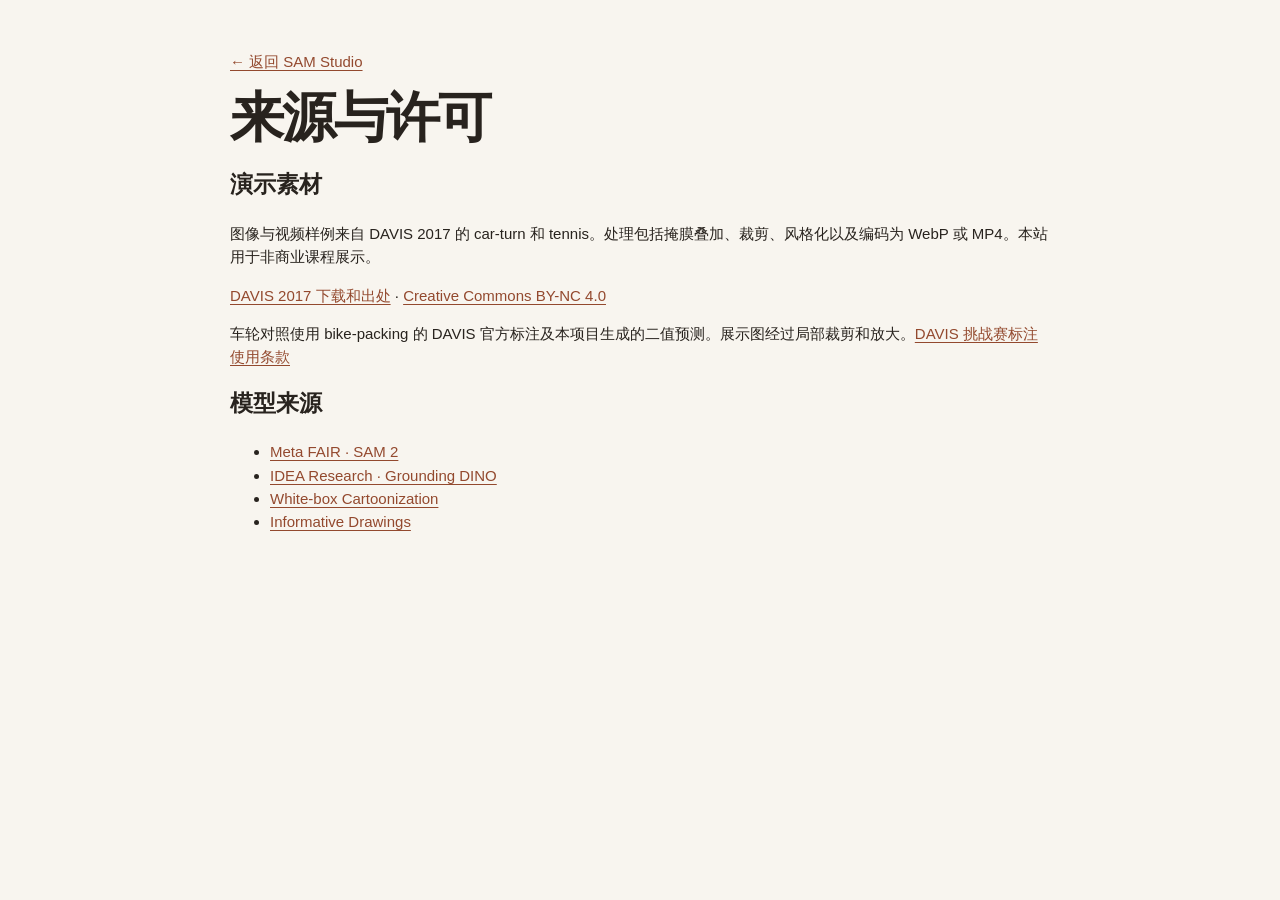
==== docs/credits.html @ f3bf4d9c "Publish SAM Studio application and Pages demo" ====
<!doctype html>
<html lang="zh-CN">
<head><meta charset="utf-8"><meta name="viewport" content="width=device-width, initial-scale=1">
<title>来源与许可 · SAM Studio</title><link rel="stylesheet" href="./style.css"></head>
<body><main class="wrap credits">
<p><a href="./">← 返回 SAM Studio</a></p>
<h1>来源与许可</h1>
<h2>演示素材</h2>
<p>图像与视频样例来自 DAVIS 2017 的 car-turn 和 tennis。处理包括掩膜叠加、裁剪、风格化以及编码为 WebP 或 MP4。本站用于非商业课程展示。</p>
<p><a href="https://davischallenge.org/davis2017/code.html">DAVIS 2017 下载和出处</a> · <a href="https://creativecommons.org/licenses/by-nc/4.0/">Creative Commons BY-NC 4.0</a></p>
<p>车轮对照使用 bike-packing 的 DAVIS 官方标注及本项目生成的二值预测。展示图经过局部裁剪和放大。<a href="https://davischallenge.org/challenge2017/rulesdates.html">DAVIS 挑战赛标注使用条款</a></p>
<h2>模型来源</h2>
<ul>
<li><a href="https://github.com/facebookresearch/sam2">Meta FAIR · SAM 2</a></li>
<li><a href="https://github.com/IDEA-Research/GroundingDINO">IDEA Research · Grounding DINO</a></li>
<li><a href="https://github.com/SystemErrorWang/White-box-Cartoonization">White-box Cartoonization</a></li>
<li><a href="https://github.com/carolineec/informative-drawings">Informative Drawings</a></li>
</ul>
</main></body></html>
---- docs/style.css ----
:root {
  color-scheme: light;
  --paper: #f8f5ef;
  --panel: #fffcf7;
  --ink: #28231e;
  --muted: #686057;
  --line: #e2d9cd;
  --accent: #93492e;
  --tint: #f3e7db;
  --serif: Georgia, "Songti SC", SimSun, serif;
  font: 15px/1.55 Inter, "Microsoft YaHei", "PingFang SC", sans-serif;
  background: var(--paper);
  color: var(--ink);
}
* { box-sizing: border-box; }
body { margin: 0; }
a { color: var(--accent); text-underline-offset: .22em; }
button { color: inherit; font: inherit; cursor: pointer; }
:focus-visible { outline: 3px solid var(--accent); outline-offset: 3px; }
[hidden] { display: none !important; }
.wrap { width: min(1200px, calc(100% - clamp(30px, 8vw, 112px))); margin-inline: auto; }
.mast { border-bottom: 1px solid var(--line); background: var(--panel); }
.mast-inner, .mast nav, .brand { display: flex; align-items: center; }
.mast-inner { min-height: 65px; justify-content: space-between; gap: 16px; }
.mast nav { gap: clamp(12px, 3.2vw, 34px); }
.mast a { text-decoration: none; color: var(--ink); }
.mast a:hover { color: var(--accent); }
.brand { gap: 10px; font: bold 22px var(--serif); white-space: nowrap; }
.mark { width: 19px; aspect-ratio: 1; border: 3px solid var(--accent); border-radius: 6px 10px 6px 10px; transform: rotate(-13deg); }
.hero { padding: clamp(35px, 5vw, 62px) 0 27px; display: flex; align-items: end; justify-content: space-between; gap: 25px; }
h1 { margin: 0; font: 700 clamp(31px, 5.1vw, 54px)/1.14 var(--serif); letter-spacing: -.035em; }
.hero p { margin: 11px 0 0; color: var(--muted); }
.hero .deployment { max-width: 285px; font-size: 13px; }
.workspace { border: 1px solid var(--line); border-radius: 15px; background: var(--panel); }
.scene-nav { display: flex; padding: 10px 15px; gap: 6px; border-bottom: 1px solid var(--line); }
.scene-nav button, .choices button { background: transparent; border: 1px solid transparent; border-radius: 8px; padding: 8px 13px; }
.scene-nav button:hover, .choices button:hover { background: var(--tint); }
.scene-nav button[aria-pressed="true"], .choices button[aria-pressed="true"] { background: var(--tint); border-color: #e5cbb6; color: #71391f; font-weight: 600; }
.layout { display: grid; grid-template-columns: minmax(0, 1fr) 245px; gap: 18px; padding: 17px; }
.stage-column { min-width: 0; }
.compare { position: relative; isolation: isolate; overflow: hidden; border-radius: 10px; background: #e8e2d8; }
.compare img { display: block; width: 100%; }
.compare img:first-child { min-height: 140px; }
.compare #edited { position: absolute; inset: 0; width: 100%; height: 100%; object-fit: contain; clip-path: inset(0 0 0 var(--split)); }
.compare input { position: absolute; inset: 0; width: 100%; height: 100%; margin: 0; opacity: 0; cursor: ew-resize; }
.compare:focus-within { outline: 3px solid var(--accent); outline-offset: 3px; }
.divider { position: absolute; inset: 0 auto 0 var(--split); transform: translateX(-50%); width: 2px; background: #fff; display: grid; place-items: center; pointer-events: none; box-shadow: 0 0 3px #0008; }
.divider span { display: grid; place-items: center; width: 34px; height: 34px; border-radius: 50%; background: #fffaf3; color: var(--ink); font-weight: 700; box-shadow: 0 2px 8px #0004; }
.view-label { position: absolute; top: 9px; border-radius: 5px; padding: 3px 8px; background: #29221eda; color: #fff; font-size: 12px; pointer-events: none; }
.view-label.left { left: 9px; }
.view-label.right { right: 9px; }
.caption { margin: 8px 0 0; font-size: 12px; color: var(--muted); }
.controls { border-left: 1px solid var(--line); padding: 5px 0 7px 17px; }
.control-group { margin-bottom: 19px; }
.control-group h2 { font-size: 14px; margin: 0 0 7px; }
.choices { display: flex; flex-wrap: wrap; gap: 5px; }
.choices button { border-color: var(--line); padding: 6px 11px; }
.help { color: var(--muted); font-size: 13px; margin: 0 0 12px; }
.action { display: inline-flex; align-items: center; min-height: 36px; padding: 5px 10px; border: 1px solid var(--line); border-radius: 8px; text-decoration: none; }
.action:hover { background: var(--tint); }
video { display: block; width: 100%; aspect-ratio: 910/480; background: #171513; border-radius: 10px; }
.experiment { padding: 20px; }
.experiment h2 { margin: 0; font: 700 26px/1.2 var(--serif); }
.experiment p { color: var(--muted); margin: 7px 0 13px; }
.wheel { display: block; width: 100%; border: 1px solid var(--line); border-radius: 9px; }
.metrics { margin: 14px 0; display: grid; grid-template-columns: repeat(3, minmax(0, 1fr)); gap: 9px; }
.metrics div { border: 1px solid var(--line); border-radius: 9px; padding: 12px; }
.metrics strong { display: block; font: 700 clamp(17px, 2.65vw, 28px)/1.4 var(--serif); }
.metrics small { color: var(--muted); }
.footer { padding: 18px 0 28px; display: flex; justify-content: space-between; gap: 8px 20px; flex-wrap: wrap; color: var(--muted); font-size: 12px; }
.credits { padding: 35px 0; max-width: 820px; }
.sr-only { position: absolute; width: 1px; height: 1px; padding: 0; margin: -1px; overflow: hidden; clip-path: inset(50%); white-space: nowrap; }
@media (max-width: 780px) {
  .hero { display: block; }
  .hero .deployment { max-width: none; }
  .layout { grid-template-columns: minmax(0, 1fr); }
  .controls { border-left: 0; border-top: 1px solid var(--line); padding: 12px 0 4px; }
  .control-group { margin-bottom: 13px; }
}
@media (max-width: 470px) {
  .brand { font-size: 19px; }
  .scene-nav, .layout, .experiment { padding: 11px; }
  .scene-nav { gap: 3px; }
  .scene-nav button { padding-inline: 8px; }
  .metrics { grid-template-columns: 1fr; }
}
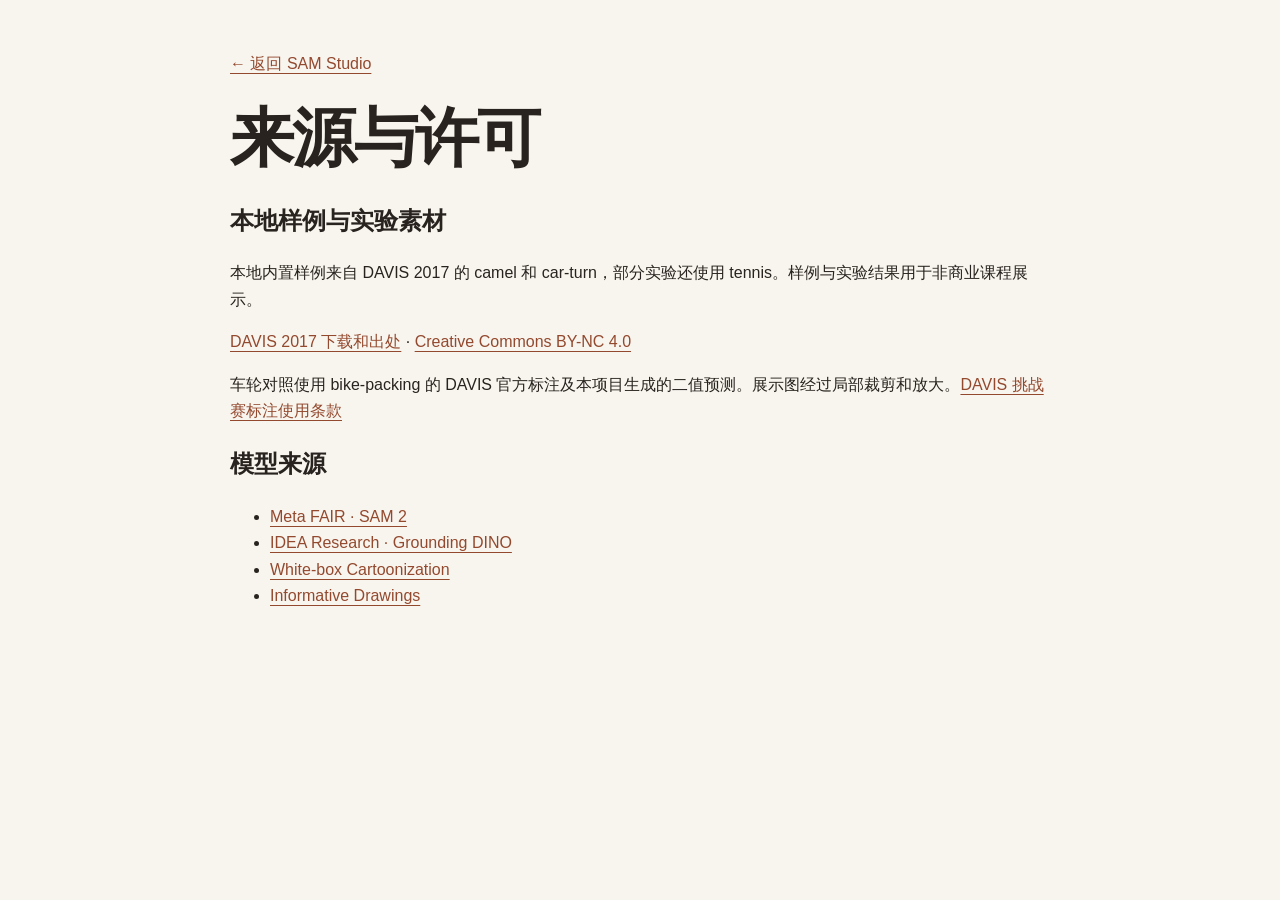
==== commit 12a0590f: "Publish the course report and simplify the project site" ====
--- a/docs/credits.html
+++ b/docs/credits.html
@@ -1,12 +1,12 @@
 <!doctype html>
 <html lang="zh-CN">
 <head><meta charset="utf-8"><meta name="viewport" content="width=device-width, initial-scale=1">
-<title>来源与许可 · SAM Studio</title><link rel="stylesheet" href="./style.css"></head>
+<title>来源与许可 · SAM Studio</title><link rel="icon" href="data:,"><link rel="stylesheet" href="./style.css"></head>
 <body><main class="wrap credits">
 <p><a href="./">← 返回 SAM Studio</a></p>
 <h1>来源与许可</h1>
-<h2>演示素材</h2>
-<p>图像与视频样例来自 DAVIS 2017 的 car-turn 和 tennis。处理包括掩膜叠加、裁剪、风格化以及编码为 WebP 或 MP4。本站用于非商业课程展示。</p>
+<h2>本地样例与实验素材</h2>
+<p>本地内置样例来自 DAVIS 2017 的 camel 和 car-turn，部分实验还使用 tennis。样例与实验结果用于非商业课程展示。</p>
 <p><a href="https://davischallenge.org/davis2017/code.html">DAVIS 2017 下载和出处</a> · <a href="https://creativecommons.org/licenses/by-nc/4.0/">Creative Commons BY-NC 4.0</a></p>
 <p>车轮对照使用 bike-packing 的 DAVIS 官方标注及本项目生成的二值预测。展示图经过局部裁剪和放大。<a href="https://davischallenge.org/challenge2017/rulesdates.html">DAVIS 挑战赛标注使用条款</a></p>
 <h2>模型来源</h2>
--- a/docs/style.css
+++ b/docs/style.css
@@ -6,81 +6,31 @@
   --muted: #686057;
   --line: #e2d9cd;
   --accent: #93492e;
-  --tint: #f3e7db;
   --serif: Georgia, "Songti SC", SimSun, serif;
-  font: 15px/1.55 Inter, "Microsoft YaHei", "PingFang SC", sans-serif;
+  font: 16px/1.65 Inter, "Microsoft YaHei", "PingFang SC", sans-serif;
   background: var(--paper);
   color: var(--ink);
 }
 * { box-sizing: border-box; }
 body { margin: 0; }
 a { color: var(--accent); text-underline-offset: .22em; }
-button { color: inherit; font: inherit; cursor: pointer; }
 :focus-visible { outline: 3px solid var(--accent); outline-offset: 3px; }
-[hidden] { display: none !important; }
-.wrap { width: min(1200px, calc(100% - clamp(30px, 8vw, 112px))); margin-inline: auto; }
+.wrap { width: min(1030px, calc(100% - clamp(32px, 9vw, 120px))); margin-inline: auto; }
 .mast { border-bottom: 1px solid var(--line); background: var(--panel); }
-.mast-inner, .mast nav, .brand { display: flex; align-items: center; }
+.mast-inner, .brand { display: flex; align-items: center; }
 .mast-inner { min-height: 65px; justify-content: space-between; gap: 16px; }
-.mast nav { gap: clamp(12px, 3.2vw, 34px); }
 .mast a { text-decoration: none; color: var(--ink); }
 .mast a:hover { color: var(--accent); }
 .brand { gap: 10px; font: bold 22px var(--serif); white-space: nowrap; }
 .mark { width: 19px; aspect-ratio: 1; border: 3px solid var(--accent); border-radius: 6px 10px 6px 10px; transform: rotate(-13deg); }
-.hero { padding: clamp(35px, 5vw, 62px) 0 27px; display: flex; align-items: end; justify-content: space-between; gap: 25px; }
-h1 { margin: 0; font: 700 clamp(31px, 5.1vw, 54px)/1.14 var(--serif); letter-spacing: -.035em; }
-.hero p { margin: 11px 0 0; color: var(--muted); }
-.hero .deployment { max-width: 285px; font-size: 13px; }
-.workspace { border: 1px solid var(--line); border-radius: 15px; background: var(--panel); }
-.scene-nav { display: flex; padding: 10px 15px; gap: 6px; border-bottom: 1px solid var(--line); }
-.scene-nav button, .choices button { background: transparent; border: 1px solid transparent; border-radius: 8px; padding: 8px 13px; }
-.scene-nav button:hover, .choices button:hover { background: var(--tint); }
-.scene-nav button[aria-pressed="true"], .choices button[aria-pressed="true"] { background: var(--tint); border-color: #e5cbb6; color: #71391f; font-weight: 600; }
-.layout { display: grid; grid-template-columns: minmax(0, 1fr) 245px; gap: 18px; padding: 17px; }
-.stage-column { min-width: 0; }
-.compare { position: relative; isolation: isolate; overflow: hidden; border-radius: 10px; background: #e8e2d8; }
-.compare img { display: block; width: 100%; }
-.compare img:first-child { min-height: 140px; }
-.compare #edited { position: absolute; inset: 0; width: 100%; height: 100%; object-fit: contain; clip-path: inset(0 0 0 var(--split)); }
-.compare input { position: absolute; inset: 0; width: 100%; height: 100%; margin: 0; opacity: 0; cursor: ew-resize; }
-.compare:focus-within { outline: 3px solid var(--accent); outline-offset: 3px; }
-.divider { position: absolute; inset: 0 auto 0 var(--split); transform: translateX(-50%); width: 2px; background: #fff; display: grid; place-items: center; pointer-events: none; box-shadow: 0 0 3px #0008; }
-.divider span { display: grid; place-items: center; width: 34px; height: 34px; border-radius: 50%; background: #fffaf3; color: var(--ink); font-weight: 700; box-shadow: 0 2px 8px #0004; }
-.view-label { position: absolute; top: 9px; border-radius: 5px; padding: 3px 8px; background: #29221eda; color: #fff; font-size: 12px; pointer-events: none; }
-.view-label.left { left: 9px; }
-.view-label.right { right: 9px; }
-.caption { margin: 8px 0 0; font-size: 12px; color: var(--muted); }
-.controls { border-left: 1px solid var(--line); padding: 5px 0 7px 17px; }
-.control-group { margin-bottom: 19px; }
-.control-group h2 { font-size: 14px; margin: 0 0 7px; }
-.choices { display: flex; flex-wrap: wrap; gap: 5px; }
-.choices button { border-color: var(--line); padding: 6px 11px; }
-.help { color: var(--muted); font-size: 13px; margin: 0 0 12px; }
-.action { display: inline-flex; align-items: center; min-height: 36px; padding: 5px 10px; border: 1px solid var(--line); border-radius: 8px; text-decoration: none; }
-.action:hover { background: var(--tint); }
-video { display: block; width: 100%; aspect-ratio: 910/480; background: #171513; border-radius: 10px; }
-.experiment { padding: 20px; }
-.experiment h2 { margin: 0; font: 700 26px/1.2 var(--serif); }
-.experiment p { color: var(--muted); margin: 7px 0 13px; }
-.wheel { display: block; width: 100%; border: 1px solid var(--line); border-radius: 9px; }
-.metrics { margin: 14px 0; display: grid; grid-template-columns: repeat(3, minmax(0, 1fr)); gap: 9px; }
-.metrics div { border: 1px solid var(--line); border-radius: 9px; padding: 12px; }
-.metrics strong { display: block; font: 700 clamp(17px, 2.65vw, 28px)/1.4 var(--serif); }
-.metrics small { color: var(--muted); }
-.footer { padding: 18px 0 28px; display: flex; justify-content: space-between; gap: 8px 20px; flex-wrap: wrap; color: var(--muted); font-size: 12px; }
+.project { padding: clamp(64px, 12vw, 135px) 0 clamp(55px, 10vw, 108px); }
+.course { color: var(--muted); margin: 0 0 15px; font-size: 14px; }
+h1 { margin: 0; font: 700 clamp(34px, 5.6vw, 64px)/1.18 var(--serif); letter-spacing: -.035em; }
+.summary { max-width: 610px; margin: 19px 0 29px; color: var(--muted); font-size: clamp(16px, 2.25vw, 19px); }
+.links { display: flex; flex-wrap: wrap; gap: 10px; }
+.links a { padding: 8px 14px; border: 1px solid var(--line); border-radius: 8px; text-decoration: none; background: var(--panel); }
+.links a:hover { border-color: var(--accent); }
+.links .primary { background: var(--accent); color: #fff; border-color: var(--accent); }
+.footer { padding: 16px 0 24px; border-top: 1px solid var(--line); font-size: 13px; }
 .credits { padding: 35px 0; max-width: 820px; }
-.sr-only { position: absolute; width: 1px; height: 1px; padding: 0; margin: -1px; overflow: hidden; clip-path: inset(50%); white-space: nowrap; }
-@media (max-width: 780px) {
-  .hero { display: block; }
-  .hero .deployment { max-width: none; }
-  .layout { grid-template-columns: minmax(0, 1fr); }
-  .controls { border-left: 0; border-top: 1px solid var(--line); padding: 12px 0 4px; }
-  .control-group { margin-bottom: 13px; }
-}
-@media (max-width: 470px) {
-  .brand { font-size: 19px; }
-  .scene-nav, .layout, .experiment { padding: 11px; }
-  .scene-nav { gap: 3px; }
-  .scene-nav button { padding-inline: 8px; }
-  .metrics { grid-template-columns: 1fr; }
-}
+.credits h1 { margin-block: 24px; }
